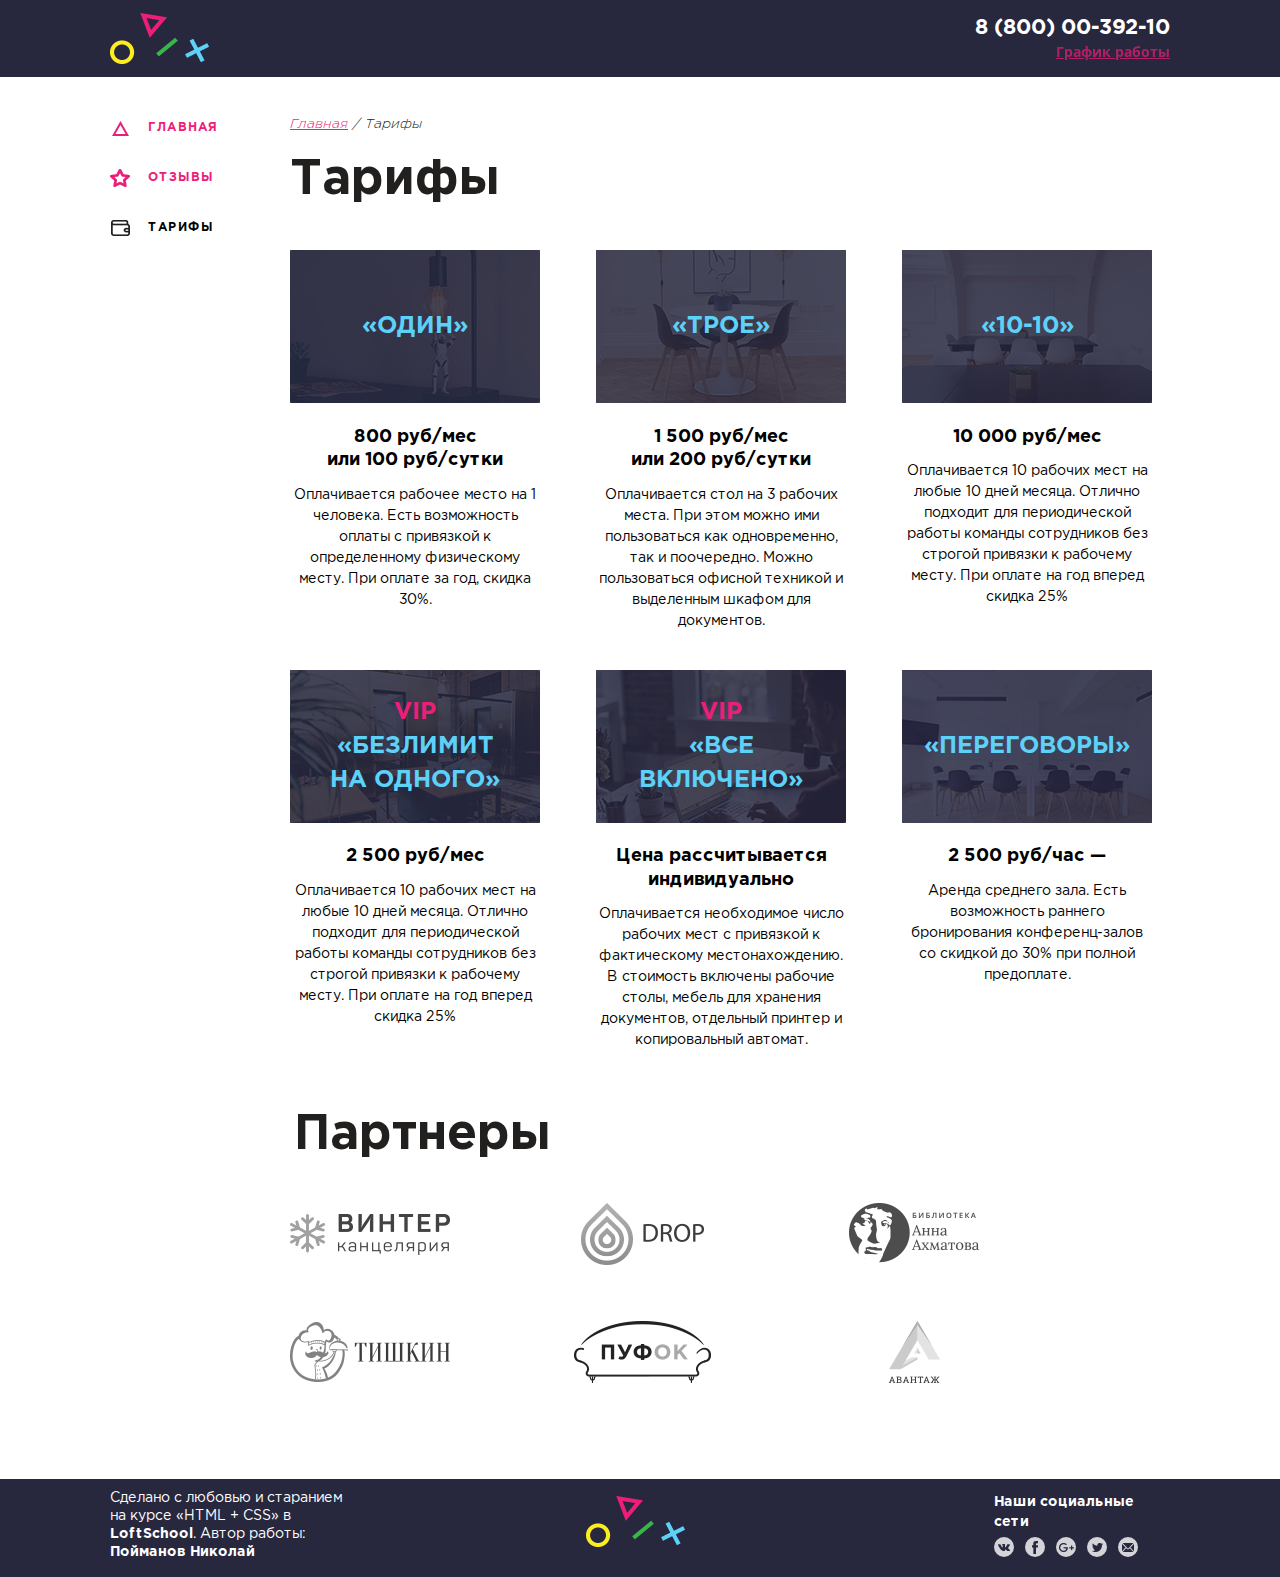
==== prices.html @ 41630381 "Стилизация страницы с ценами" ====
<!DOCTYPE html>
<html lang="ru">

<head>
  <meta charset="utf-8">
  <title>Коворкинг</title>
  <link href="https://fonts.googleapis.com/css?family=Open+Sans:700|Roboto:300,700" rel="stylesheet">
  <meta name="viewport" content="width=1080, initial-scale=1">
  <link rel="stylesheet" href="css/common.css">
  <link rel="stylesheet" href="css/prices.css">
</head>

<body>
  <div class="wrapper">
    <div class="wrapper__content">
      <header class="header">
        <div class="container container__header">
          <div class="logo logo__header">
            <a href="#" class="logo__link"><img src="img/logo.png" width="99px" height="51px" alt="Коворкинг" class="logo__image"></a>
          </div>
          <div class="contacts contacts__header">
            <a href="tel:88000039210" class="contacts__phone">8 (800) 00-392-10</a>
            <div class="contacts__work-schedule">
              <a href="#" class="contacts__work-schedule-link">График работы</a>
              <ul class="contacts__work-schedule-details">
                <li class="contacts__work-schedule-time">пн-вс: 09:00-20:00</li>
                <li class="contacts__work-schedule-time">обед: 14:00-14:30</li>
              </ul>
            </div>
          </div>
        </div>
      </header>
      <main class="main">
        <div class="container container--prices">
          <aside class="sidebar">
            <nav class="nav">
              <ul class="menu">
                <li class="menu-item">
                  <a href="workadium.html" class="menu-link menu-link--main">Главная</a>
                </li>
                <li class="menu-item">
                  <a href="reviews.html" class="menu-link menu-link--feed">Отзывы</a>
                </li>
                <li class="menu-item menu-item--active">
                  <a href="prices.html" class="menu-link menu-link--wallet">Тарифы</a>
                </li>
              </ul>
            </nav>
          </aside>
          <div class="content">
            <ul class="breadcrumbs breadcrumbs--prices">
              <li class="breadcrumbs__item">
                <a href="#" class="breadcrumbs__link">Главная</a>
              </li>
              <li class="breadcrumbs__item breadcrumbs__item--active">
                <a href="#" class="breadcrumbs__link">Тарифы</a>
              </li>
            </ul>
            <section class="prices prices--prices">
              <h2 class="content-title content-title__prices">Тарифы</h2>
              <div class="prices-content">
                <div class="prices-item">
                  <div class="prices-item__image-block">
                    <div class="prices-item__name">«один»</div>
                    <img src="img/prices/price-01.jpg" alt="800 руб/мес или 100 руб/сутки" width="250" height="153">
                  </div>
                  <div class="prices-item__title">800 руб/мес<br> или 100 руб/сутки</div>
                  <div class="prices-item__desc">
                    Оплачивается рабочее место на 1 человека. Есть возможность оплаты с привязкой к определенному физическому месту. При оплате за год, скидка 30%.
                  </div>                  
                </div>
                <div class="prices-item">
                  <div class="prices-item__image-block">
                    <div class="prices-item__name">«трое»</div>
                    <img src="img/prices/price-02.jpg" alt="1 500 руб/мес или 200 руб/сутки" width="250" height="153">
                  </div>
                  <div class="prices-item__title">1 500 руб/мес<br> или 200 руб/сутки</div>
                  <div class="prices-item__desc">
                    Оплачивается стол на 3 рабочих места. При этом можно ими пользоваться как одновременно, так и поочередно. Можно пользоваться офисной техникой и выделенным шкафом для документов.
                  </div>                  
                </div>
                <div class="prices-item">
                  <div class="prices-item__image-block">
                    <div class="prices-item__name">«10-10»</div>
                    <img src="img/prices/price-03.jpg" alt="10 000 руб/мес" width="250" height="153">
                  </div>
                  <div class="prices-item__title">10 000 руб/мес</div>
                  <div class="prices-item__desc">
                    Оплачивается 10 рабочих мест на любые 10 дней месяца. Отлично подходит для периодической работы команды сотрудников без строгой привязки к рабочему месту. При оплате на год вперед скидка 25%
                  </div>                  
                </div>
                <div class="prices-item">
                  <div class="prices-item__image-block">
                    <div class="prices-item__name"><div class="prices-item__vip">vip</div>«Безлимит<br> на одного»</div>
                    <img src="img/prices/price-04.jpg" alt="2 500 руб/мес" width="250" height="153">
                  </div>
                  <div class="prices-item__title">2 500 руб/мес</div>
                  <div class="prices-item__desc">
                    Оплачивается 10 рабочих мест на любые 10 дней месяца. Отлично подходит для периодической работы команды сотрудников без строгой привязки к рабочему месту. При оплате на год вперед скидка 25%
                  </div>                  
                </div>   
                <div class="prices-item">
                  <div class="prices-item__image-block">
                    <div class="prices-item__name"><div class="prices-item__vip">vip</div>«Все<br> включено»</div>
                    <img src="img/prices/price-05.jpg" alt="Цена рассчитывается индивидуально" width="250" height="153">
                  </div>
                  <div class="prices-item__title">Цена рассчитывается индивидуально</div>
                  <div class="prices-item__desc">
                    Оплачивается необходимое число рабочих мест с привязкой к фактическому местонахождению. В стоимость включены рабочие столы, мебель для хранения документов, отдельный принтер и копировальный автомат.
                  </div>                  
                </div>  
                <div class="prices-item">
                  <div class="prices-item__image-block">
                    <div class="prices-item__name">«Переговоры»</div>
                    <img src="img/prices/price-06.jpg" alt="2 500 руб/час" width="250" height="153">
                  </div>
                  <div class="prices-item__title">2 500 руб/час — </div>
                  <div class="prices-item__desc">
                    Аренда среднего зала. Есть возможность раннего бронирования конференц-залов со скидкой до 30% при полной предоплате.
                  </div>                  
                </div>                                           
              </div>
            </section>
            <section class="partners partners--prices">
              <h2 class="content-title content-title--partners">Партнеры</h2>
              <div class="partners-content">
                <div class="partner">
                  <a href="#" class="partner__link">
                    <img src="img/partners/partner-01.png" alt="Винтер Канцелярия" class="partner__image" width="160" height="41">
                  </a>
                </div>
                <div class="partner">
                  <a href="#" class="partner__link">
                    <img src="img/partners/partner-02.png" alt="Drop" class="partner__image" width="123" height="62">
                  </a>
                </div>       
                <div class="partner">
                  <a href="#" class="partner__link">
                    <img src="img/partners/partner-03.png" alt="Библиотека Анна Ахматова" class="partner__image" width="130" height="62">
                  </a>
                </div>   
                <div class="partner">
                  <a href="#" class="partner__link">
                    <img src="img/partners/partner-04.png" alt="Тишкин" class="partner__image" width="160" height="60">
                  </a>
                </div>        
                <div class="partner">
                  <a href="#" class="partner__link">
                    <img src="img/partners/partner-05.png" alt="Пуфок" class="partner__image" width="137" height="62">
                  </a>
                </div>   
                <div class="partner">
                  <a href="#" class="partner__link">
                    <img src="img/partners/partner-06.png" alt="Авантаж" class="partner__image" width="51" height="62">
                  </a>
                </div>                                                               
              </div>
            </section>
          </div>
        </div>
      </main>
    </div>
    <footer class="footer">
      <div class="container container__footer">
        <div class="author author__footer">
          Сделано с любовью и старанием<br> на курсе «HTML + CSS» в <a href="https://loftschool.com/course/html-css/"
            class="author__link" target="_blank">LoftSchool</a>.
          Автор работы: <a href="https://github.com/poymanov" class="author__link" target="_blank">Пойманов Николай</a>
        </div>
        <div class="logo logo__footer">
          <a href="#" class="logo__link"><img src="img/logo.png" alt="Коворкинг" class="logo__image"></a>
        </div>
        <div class="socials">
          <div class="socials__title">Наши социальные сети</div>
          <ul class="socials__list">
            <li class="socials__item">
              <a href="#" class="social__link social__link--vk">vk</a>
            </li>
            <li class="socials__item">
              <a href="#" class="social__link social__link--fb">fb</a>
            </li>
            <li class="socials__item">
              <a href="#" class="social__link social__link--google">google</a>
            </li>
            <li class="socials__item">
              <a href="#" class="social__link social__link--tw">tw</a>
            </li>
            <li class="socials__item">
              <a href="#" class="social__link social__link--mail">email</a>
            </li>
          </ul>
        </div>
      </div>
    </footer>
  </div>
</body>

</html>
---- css/common.css ----
@import url('layout/normalize.css');
@import url('layout/base.css');
@import url('layout/fonts.css');

@import url('blocks/header.css');
@import url('blocks/contacts.css');
@import url('blocks/main.css');
@import url('blocks/sidebar.css');
@import url('blocks/menu.css');
@import url('blocks/content.css');
@import url('blocks/breadcrumbs.css');
@import url('blocks/pagination.css');
@import url('blocks/footer.css');
@import url('blocks/author.css');
@import url('blocks/socials.css');
---- css/prices.css ----
@import url('blocks/reviews.css');
@import url('blocks/prices-content.css');
@import url('blocks/prices-item.css');
@import url('blocks/partners.css');
@import url('blocks/partners-content.css');
@import url('blocks/partner.css');

.container--prices {
  display: flex;
  justify-content: space-between;
  padding-top: 42px;
}

.breadcrumbs--prices {
  margin-bottom: 29px;
}

.content-title__prices {
  margin-bottom: 50px;
}

.prices--prices {
  margin-bottom: 27px;
}

.partners--prices {
  margin-bottom: 40px;
}
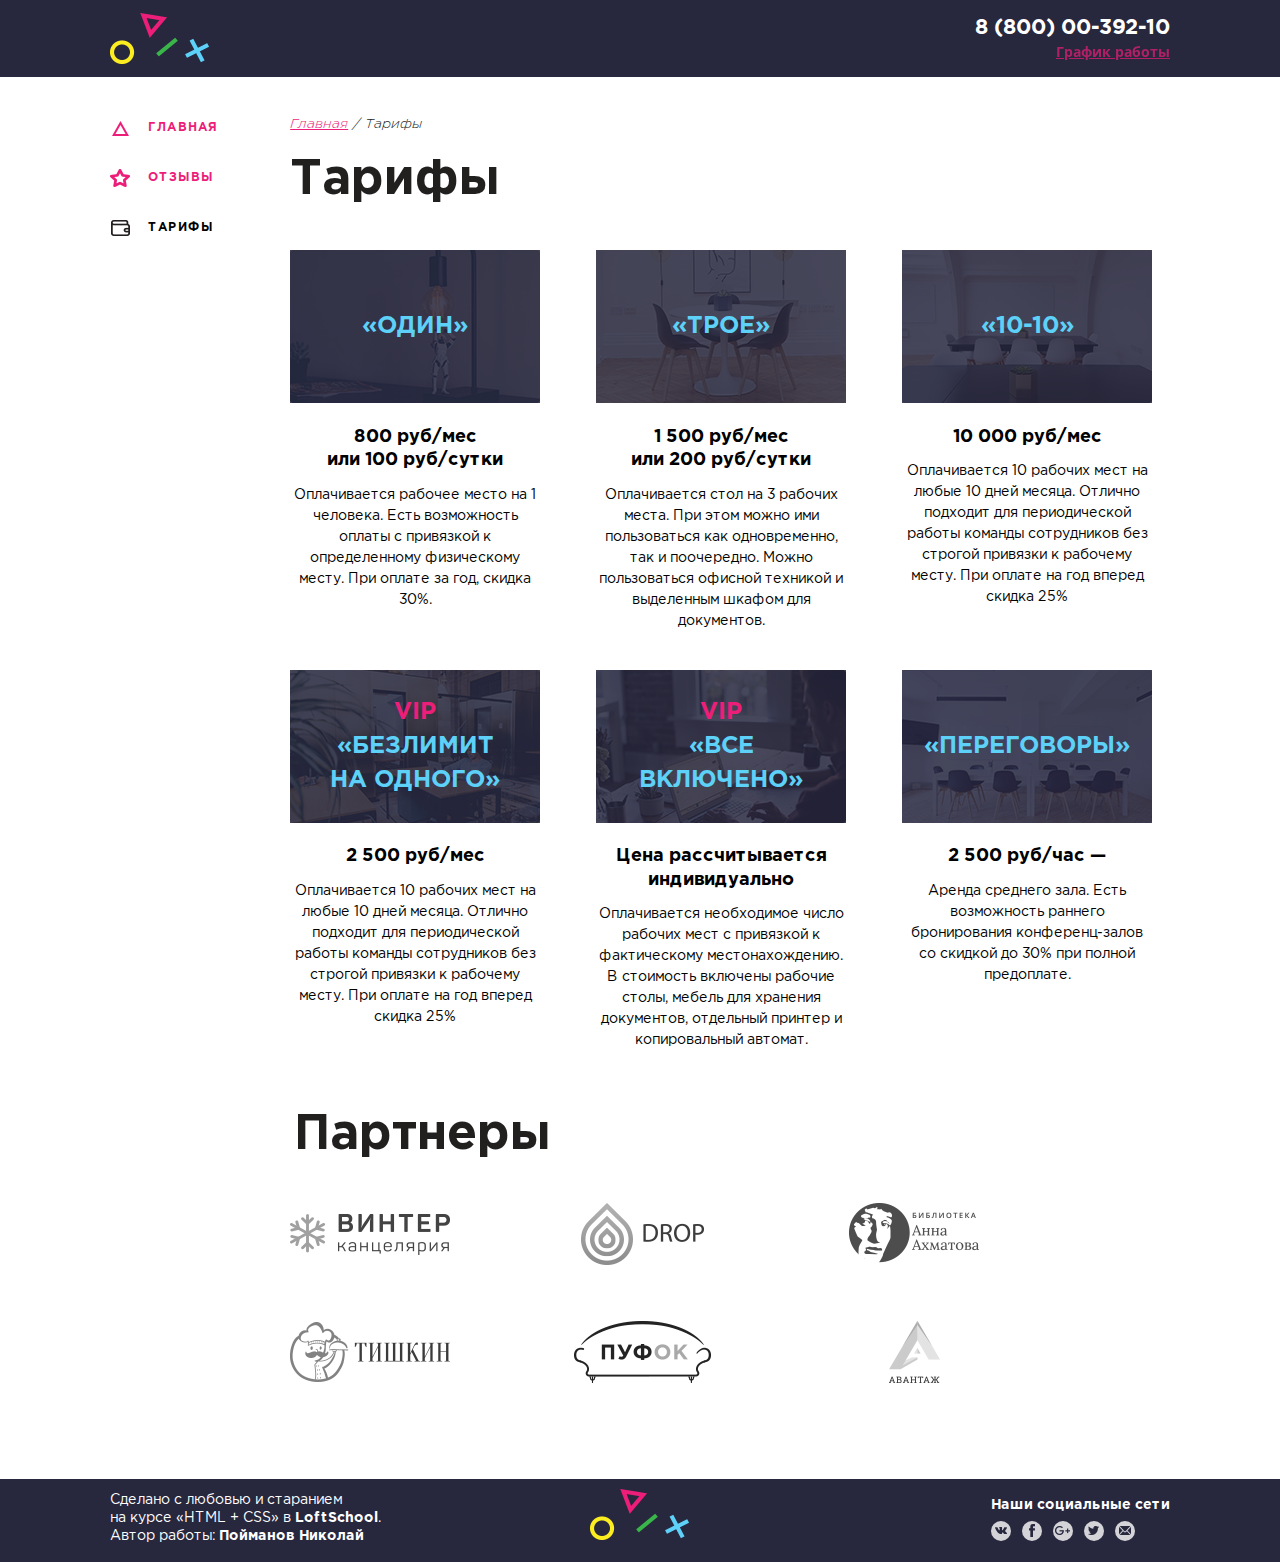
==== commit c6f18168: "Рефакторинг стилизации страниц" ====
--- a/prices.html
+++ b/prices.html
@@ -15,17 +15,21 @@
     <div class="wrapper__content">
       <header class="header">
         <div class="container container__header">
-          <div class="logo logo__header">
-            <a href="#" class="logo__link"><img src="img/logo.png" width="99px" height="51px" alt="Коворкинг" class="logo__image"></a>
-          </div>
-          <div class="contacts contacts__header">
-            <a href="tel:88000039210" class="contacts__phone">8 (800) 00-392-10</a>
-            <div class="contacts__work-schedule">
-              <a href="#" class="contacts__work-schedule-link">График работы</a>
-              <ul class="contacts__work-schedule-details">
-                <li class="contacts__work-schedule-time">пн-вс: 09:00-20:00</li>
-                <li class="contacts__work-schedule-time">обед: 14:00-14:30</li>
-              </ul>
+          <div class="header__column">
+            <div class="logo logo__header">
+              <a href="workadium.html" class="logo__link"><img src="img/logo.png" width="99px" height="51px" alt="Коворкинг" class="logo__image"></a>
+            </div>
+          </div>
+          <div class="header__column header__column--align-right">
+            <div class="contacts contacts__header">
+              <a href="tel:88000039210" class="contacts__phone">8 (800) 00-392-10</a>
+              <div class="contacts__work-schedule">
+                <a href="#" class="contacts__work-schedule-link">График работы</a>
+                <ul class="contacts__work-schedule-details">
+                  <li class="contacts__work-schedule-time">пн-вс: 09:00-20:00</li>
+                  <li class="contacts__work-schedule-time">обед: 14:00-14:30</li>
+                </ul>
+              </div>
             </div>
           </div>
         </div>
@@ -50,7 +54,7 @@
           <div class="content">
             <ul class="breadcrumbs breadcrumbs--prices">
               <li class="breadcrumbs__item">
-                <a href="#" class="breadcrumbs__link">Главная</a>
+                <a href="workadium.html" class="breadcrumbs__link">Главная</a>
               </li>
               <li class="breadcrumbs__item breadcrumbs__item--active">
                 <a href="#" class="breadcrumbs__link">Тарифы</a>
@@ -64,7 +68,7 @@
                     <div class="prices-item__name">«один»</div>
                     <img src="img/prices/price-01.jpg" alt="800 руб/мес или 100 руб/сутки" width="250" height="153">
                   </div>
-                  <div class="prices-item__title">800 руб/мес<br> или 100 руб/сутки</div>
+                  <p class="prices-item__title">800 руб/мес<br> или 100 руб/сутки</p>
                   <div class="prices-item__desc">
                     Оплачивается рабочее место на 1 человека. Есть возможность оплаты с привязкой к определенному физическому месту. При оплате за год, скидка 30%.
                   </div>                  
@@ -74,7 +78,7 @@
                     <div class="prices-item__name">«трое»</div>
                     <img src="img/prices/price-02.jpg" alt="1 500 руб/мес или 200 руб/сутки" width="250" height="153">
                   </div>
-                  <div class="prices-item__title">1 500 руб/мес<br> или 200 руб/сутки</div>
+                  <p class="prices-item__title">1 500 руб/мес<br> или 200 руб/сутки</p>
                   <div class="prices-item__desc">
                     Оплачивается стол на 3 рабочих места. При этом можно ими пользоваться как одновременно, так и поочередно. Можно пользоваться офисной техникой и выделенным шкафом для документов.
                   </div>                  
@@ -84,7 +88,7 @@
                     <div class="prices-item__name">«10-10»</div>
                     <img src="img/prices/price-03.jpg" alt="10 000 руб/мес" width="250" height="153">
                   </div>
-                  <div class="prices-item__title">10 000 руб/мес</div>
+                  <p class="prices-item__title">10 000 руб/мес</p>
                   <div class="prices-item__desc">
                     Оплачивается 10 рабочих мест на любые 10 дней месяца. Отлично подходит для периодической работы команды сотрудников без строгой привязки к рабочему месту. При оплате на год вперед скидка 25%
                   </div>                  
@@ -94,7 +98,7 @@
                     <div class="prices-item__name"><div class="prices-item__vip">vip</div>«Безлимит<br> на одного»</div>
                     <img src="img/prices/price-04.jpg" alt="2 500 руб/мес" width="250" height="153">
                   </div>
-                  <div class="prices-item__title">2 500 руб/мес</div>
+                  <p class="prices-item__title">2 500 руб/мес</p>
                   <div class="prices-item__desc">
                     Оплачивается 10 рабочих мест на любые 10 дней месяца. Отлично подходит для периодической работы команды сотрудников без строгой привязки к рабочему месту. При оплате на год вперед скидка 25%
                   </div>                  
@@ -104,7 +108,7 @@
                     <div class="prices-item__name"><div class="prices-item__vip">vip</div>«Все<br> включено»</div>
                     <img src="img/prices/price-05.jpg" alt="Цена рассчитывается индивидуально" width="250" height="153">
                   </div>
-                  <div class="prices-item__title">Цена рассчитывается индивидуально</div>
+                  <p class="prices-item__title">Цена рассчитывается индивидуально</p>
                   <div class="prices-item__desc">
                     Оплачивается необходимое число рабочих мест с привязкой к фактическому местонахождению. В стоимость включены рабочие столы, мебель для хранения документов, отдельный принтер и копировальный автомат.
                   </div>                  
@@ -162,33 +166,39 @@
     </div>
     <footer class="footer">
       <div class="container container__footer">
-        <div class="author author__footer">
-          Сделано с любовью и старанием<br> на курсе «HTML + CSS» в <a href="https://loftschool.com/course/html-css/"
-            class="author__link" target="_blank">LoftSchool</a>.
-          Автор работы: <a href="https://github.com/poymanov" class="author__link" target="_blank">Пойманов Николай</a>
-        </div>
-        <div class="logo logo__footer">
-          <a href="#" class="logo__link"><img src="img/logo.png" alt="Коворкинг" class="logo__image"></a>
-        </div>
-        <div class="socials">
-          <div class="socials__title">Наши социальные сети</div>
-          <ul class="socials__list">
-            <li class="socials__item">
-              <a href="#" class="social__link social__link--vk">vk</a>
-            </li>
-            <li class="socials__item">
-              <a href="#" class="social__link social__link--fb">fb</a>
-            </li>
-            <li class="socials__item">
-              <a href="#" class="social__link social__link--google">google</a>
-            </li>
-            <li class="socials__item">
-              <a href="#" class="social__link social__link--tw">tw</a>
-            </li>
-            <li class="socials__item">
-              <a href="#" class="social__link social__link--mail">email</a>
-            </li>
-          </ul>
+        <div class="footer__column">
+          <div class="author author__footer">
+            Сделано с любовью и старанием<br> на курсе «HTML + CSS» в <a href="https://loftschool.com/course/html-css/"
+              class="author__link" target="_blank">LoftSchool</a>.<br>
+            Автор работы: <a href="https://github.com/poymanov" class="author__link" target="_blank">Пойманов Николай</a>
+          </div>
+        </div>
+        <div class="footer__column footer__column--center">
+          <div class="logo">
+            <a href="workadium.html" class="logo__link"><img src="img/logo.png" alt="Коворкинг" class="logo__image"></a>
+          </div>
+        </div>
+        <div class="footer__column footer__column--right">
+          <div class="socials socials__footer">
+            <div class="socials__title">Наши социальные сети</div>
+            <ul class="socials__list">
+              <li class="socials__item">
+                <a href="#" class="social__link social__link--vk">vk</a>
+              </li>
+              <li class="socials__item">
+                <a href="#" class="social__link social__link--fb">fb</a>
+              </li>
+              <li class="socials__item">
+                <a href="#" class="social__link social__link--google">google</a>
+              </li>
+              <li class="socials__item">
+                <a href="#" class="social__link social__link--tw">tw</a>
+              </li>
+              <li class="socials__item">
+                <a href="#" class="social__link social__link--mail">email</a>
+              </li>
+            </ul>
+          </div>
         </div>
       </div>
     </footer>
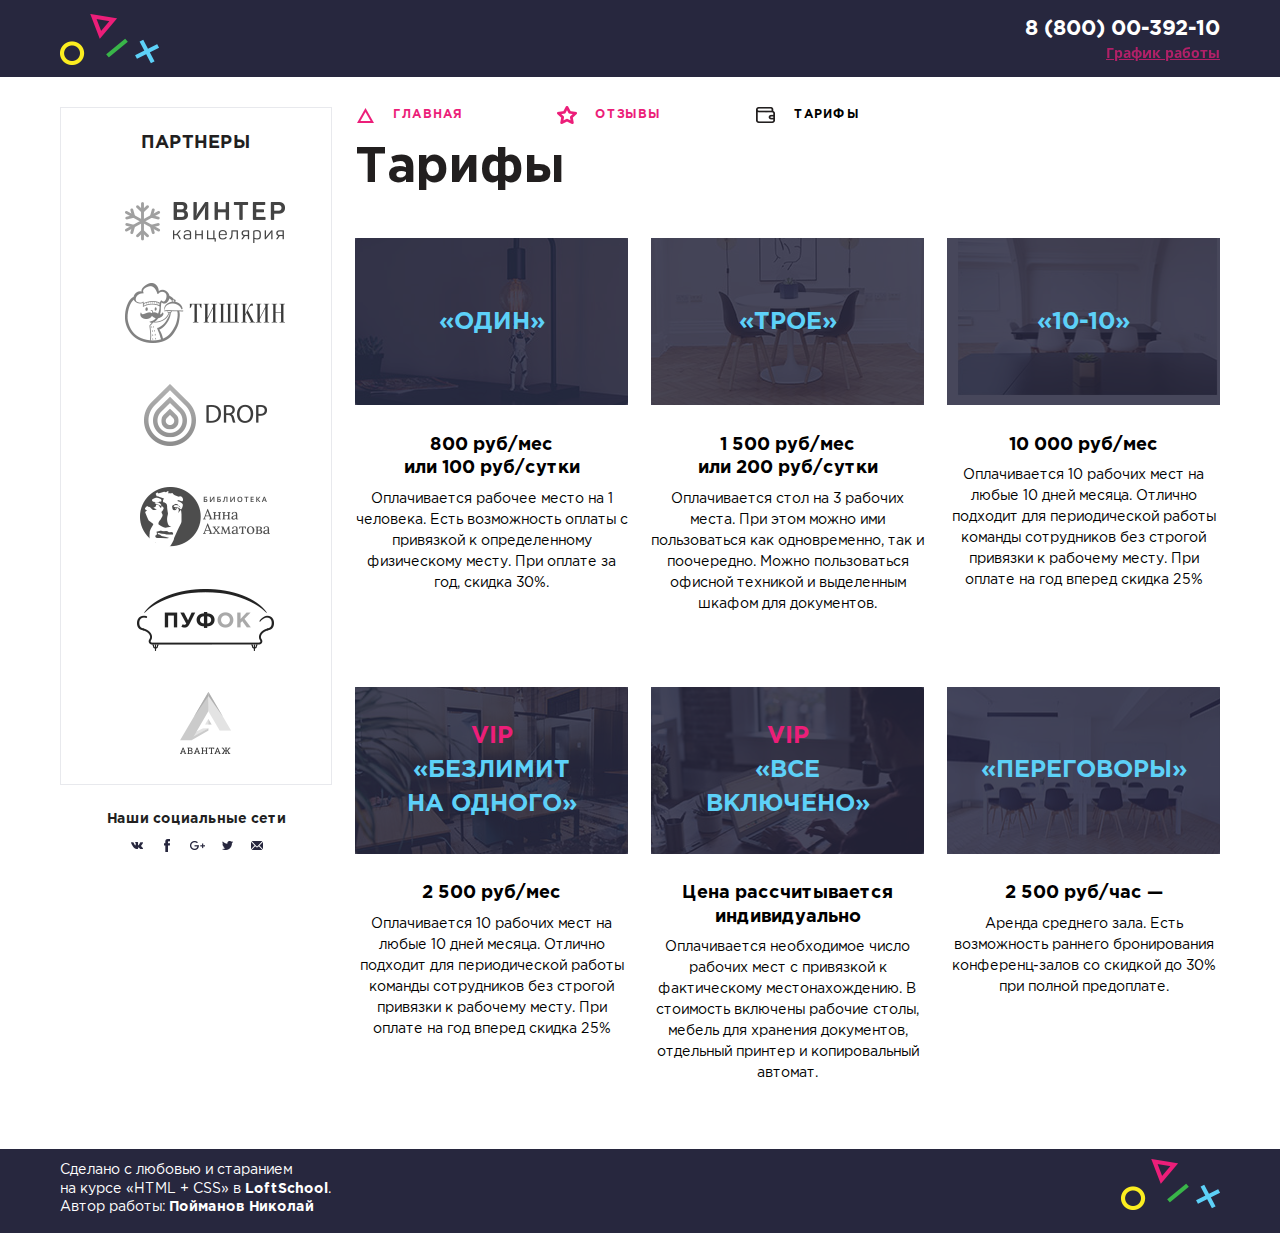
==== commit 2fedaad6: "Редизайн основных страниц" ====
--- a/prices.html
+++ b/prices.html
@@ -36,8 +36,65 @@
       </header>
       <main class="main">
         <div class="container container--prices">
-          <aside class="sidebar">
-            <nav class="nav">
+          <aside class="sidebar sidebar--prices">
+            <section class="partners partners--prices">
+              <h2 class="partners__title">Партнеры</h2>
+              <div class="partners-content">
+                <div class="partner">
+                  <a href="#" class="partner__link">
+                    <img src="img/partners/partner-01.png" alt="Винтер Канцелярия" class="partner__image" width="160" height="41">
+                  </a>
+                </div>
+                <div class="partner">
+                  <a href="#" class="partner__link">
+                    <img src="img/partners/partner-04.png" alt="Тишкин" class="partner__image" width="160" height="60">
+                  </a>
+                </div>                
+                <div class="partner">
+                  <a href="#" class="partner__link">
+                    <img src="img/partners/partner-02.png" alt="Drop" class="partner__image" width="123" height="62">
+                  </a>
+                </div>       
+                <div class="partner">
+                  <a href="#" class="partner__link">
+                    <img src="img/partners/partner-03.png" alt="Библиотека Анна Ахматова" class="partner__image" width="130" height="62">
+                  </a>
+                </div>       
+                <div class="partner">
+                  <a href="#" class="partner__link">
+                    <img src="img/partners/partner-05.png" alt="Пуфок" class="partner__image" width="137" height="62">
+                  </a>
+                </div>   
+                <div class="partner">
+                  <a href="#" class="partner__link">
+                    <img src="img/partners/partner-06.png" alt="Авантаж" class="partner__image" width="51" height="62">
+                  </a>
+                </div>                                                               
+              </div>
+            </section>         
+            <section class="socials">
+              <div class="socials__title">Наши социальные сети</div>
+              <ul class="socials__list">
+                <li class="socials__item">
+                  <a href="#" class="social__link social__link--vk">vk</a>
+                </li>
+                <li class="socials__item">
+                  <a href="#" class="social__link social__link--fb">fb</a>
+                </li>
+                <li class="socials__item">
+                  <a href="#" class="social__link social__link--google">google</a>
+                </li>
+                <li class="socials__item">
+                  <a href="#" class="social__link social__link--tw">tw</a>
+                </li>
+                <li class="socials__item">
+                  <a href="#" class="social__link social__link--mail">email</a>
+                </li>
+              </ul>
+            </section>            
+          </aside>
+          <div class="content content--prices">          
+            <nav class="nav nav--prices">
               <ul class="menu">
                 <li class="menu-item">
                   <a href="workadium.html" class="menu-link menu-link--main">Главная</a>
@@ -50,23 +107,13 @@
                 </li>
               </ul>
             </nav>
-          </aside>
-          <div class="content">
-            <ul class="breadcrumbs breadcrumbs--prices">
-              <li class="breadcrumbs__item">
-                <a href="workadium.html" class="breadcrumbs__link">Главная</a>
-              </li>
-              <li class="breadcrumbs__item breadcrumbs__item--active">
-                <a href="#" class="breadcrumbs__link">Тарифы</a>
-              </li>
-            </ul>
             <section class="prices prices--prices">
               <h2 class="content-title content-title__prices">Тарифы</h2>
               <div class="prices-content">
                 <div class="prices-item">
                   <div class="prices-item__image-block">
                     <div class="prices-item__name">«один»</div>
-                    <img src="img/prices/price-01.jpg" alt="800 руб/мес или 100 руб/сутки" width="250" height="153">
+                    <img src="img/prices/price-01.jpg" alt="800 руб/мес или 100 руб/сутки" width="273" height="167">
                   </div>
                   <p class="prices-item__title">800 руб/мес<br> или 100 руб/сутки</p>
                   <div class="prices-item__desc">
@@ -76,7 +123,7 @@
                 <div class="prices-item">
                   <div class="prices-item__image-block">
                     <div class="prices-item__name">«трое»</div>
-                    <img src="img/prices/price-02.jpg" alt="1 500 руб/мес или 200 руб/сутки" width="250" height="153">
+                    <img src="img/prices/price-02.jpg" alt="1 500 руб/мес или 200 руб/сутки" width="273" height="167">
                   </div>
                   <p class="prices-item__title">1 500 руб/мес<br> или 200 руб/сутки</p>
                   <div class="prices-item__desc">
@@ -86,7 +133,7 @@
                 <div class="prices-item">
                   <div class="prices-item__image-block">
                     <div class="prices-item__name">«10-10»</div>
-                    <img src="img/prices/price-03.jpg" alt="10 000 руб/мес" width="250" height="153">
+                    <img src="img/prices/price-03.jpg" alt="10 000 руб/мес" width="273" height="167">
                   </div>
                   <p class="prices-item__title">10 000 руб/мес</p>
                   <div class="prices-item__desc">
@@ -96,7 +143,7 @@
                 <div class="prices-item">
                   <div class="prices-item__image-block">
                     <div class="prices-item__name"><div class="prices-item__vip">vip</div>«Безлимит<br> на одного»</div>
-                    <img src="img/prices/price-04.jpg" alt="2 500 руб/мес" width="250" height="153">
+                    <img src="img/prices/price-04.jpg" alt="2 500 руб/мес" width="273" height="167">
                   </div>
                   <p class="prices-item__title">2 500 руб/мес</p>
                   <div class="prices-item__desc">
@@ -106,7 +153,7 @@
                 <div class="prices-item">
                   <div class="prices-item__image-block">
                     <div class="prices-item__name"><div class="prices-item__vip">vip</div>«Все<br> включено»</div>
-                    <img src="img/prices/price-05.jpg" alt="Цена рассчитывается индивидуально" width="250" height="153">
+                    <img src="img/prices/price-05.jpg" alt="Цена рассчитывается индивидуально" width="273" height="167">
                   </div>
                   <p class="prices-item__title">Цена рассчитывается индивидуально</p>
                   <div class="prices-item__desc">
@@ -116,7 +163,7 @@
                 <div class="prices-item">
                   <div class="prices-item__image-block">
                     <div class="prices-item__name">«Переговоры»</div>
-                    <img src="img/prices/price-06.jpg" alt="2 500 руб/час" width="250" height="153">
+                    <img src="img/prices/price-06.jpg" alt="2 500 руб/час" width="273" height="167">
                   </div>
                   <div class="prices-item__title">2 500 руб/час — </div>
                   <div class="prices-item__desc">
@@ -124,42 +171,7 @@
                   </div>                  
                 </div>                                           
               </div>
-            </section>
-            <section class="partners partners--prices">
-              <h2 class="content-title content-title--partners">Партнеры</h2>
-              <div class="partners-content">
-                <div class="partner">
-                  <a href="#" class="partner__link">
-                    <img src="img/partners/partner-01.png" alt="Винтер Канцелярия" class="partner__image" width="160" height="41">
-                  </a>
-                </div>
-                <div class="partner">
-                  <a href="#" class="partner__link">
-                    <img src="img/partners/partner-02.png" alt="Drop" class="partner__image" width="123" height="62">
-                  </a>
-                </div>       
-                <div class="partner">
-                  <a href="#" class="partner__link">
-                    <img src="img/partners/partner-03.png" alt="Библиотека Анна Ахматова" class="partner__image" width="130" height="62">
-                  </a>
-                </div>   
-                <div class="partner">
-                  <a href="#" class="partner__link">
-                    <img src="img/partners/partner-04.png" alt="Тишкин" class="partner__image" width="160" height="60">
-                  </a>
-                </div>        
-                <div class="partner">
-                  <a href="#" class="partner__link">
-                    <img src="img/partners/partner-05.png" alt="Пуфок" class="partner__image" width="137" height="62">
-                  </a>
-                </div>   
-                <div class="partner">
-                  <a href="#" class="partner__link">
-                    <img src="img/partners/partner-06.png" alt="Авантаж" class="partner__image" width="51" height="62">
-                  </a>
-                </div>                                                               
-              </div>
-            </section>
+            </section>          
           </div>
         </div>
       </main>
@@ -173,31 +185,9 @@
             Автор работы: <a href="https://github.com/poymanov" class="author__link" target="_blank">Пойманов Николай</a>
           </div>
         </div>
-        <div class="footer__column footer__column--center">
+        <div class="footer__column footer__column--right">
           <div class="logo">
             <a href="workadium.html" class="logo__link"><img src="img/logo.png" alt="Коворкинг" class="logo__image"></a>
-          </div>
-        </div>
-        <div class="footer__column footer__column--right">
-          <div class="socials socials__footer">
-            <div class="socials__title">Наши социальные сети</div>
-            <ul class="socials__list">
-              <li class="socials__item">
-                <a href="#" class="social__link social__link--vk">vk</a>
-              </li>
-              <li class="socials__item">
-                <a href="#" class="social__link social__link--fb">fb</a>
-              </li>
-              <li class="socials__item">
-                <a href="#" class="social__link social__link--google">google</a>
-              </li>
-              <li class="socials__item">
-                <a href="#" class="social__link social__link--tw">tw</a>
-              </li>
-              <li class="socials__item">
-                <a href="#" class="social__link social__link--mail">email</a>
-              </li>
-            </ul>
           </div>
         </div>
       </div>
--- a/css/prices.css
+++ b/css/prices.css
@@ -8,7 +8,6 @@
 .container--prices {
   display: flex;
   justify-content: space-between;
-  padding-top: 42px;
 }
 
 .breadcrumbs--prices {
@@ -20,10 +19,13 @@
 }
 
 .prices--prices {
-  margin-bottom: 27px;
+  margin-bottom: 65px;
 }
 
-.partners--prices {
-  margin-bottom: 40px;
+.content--prices {
+  padding-top: 29px;
 }
 
+.nav--prices {
+  margin-bottom: 25px;
+}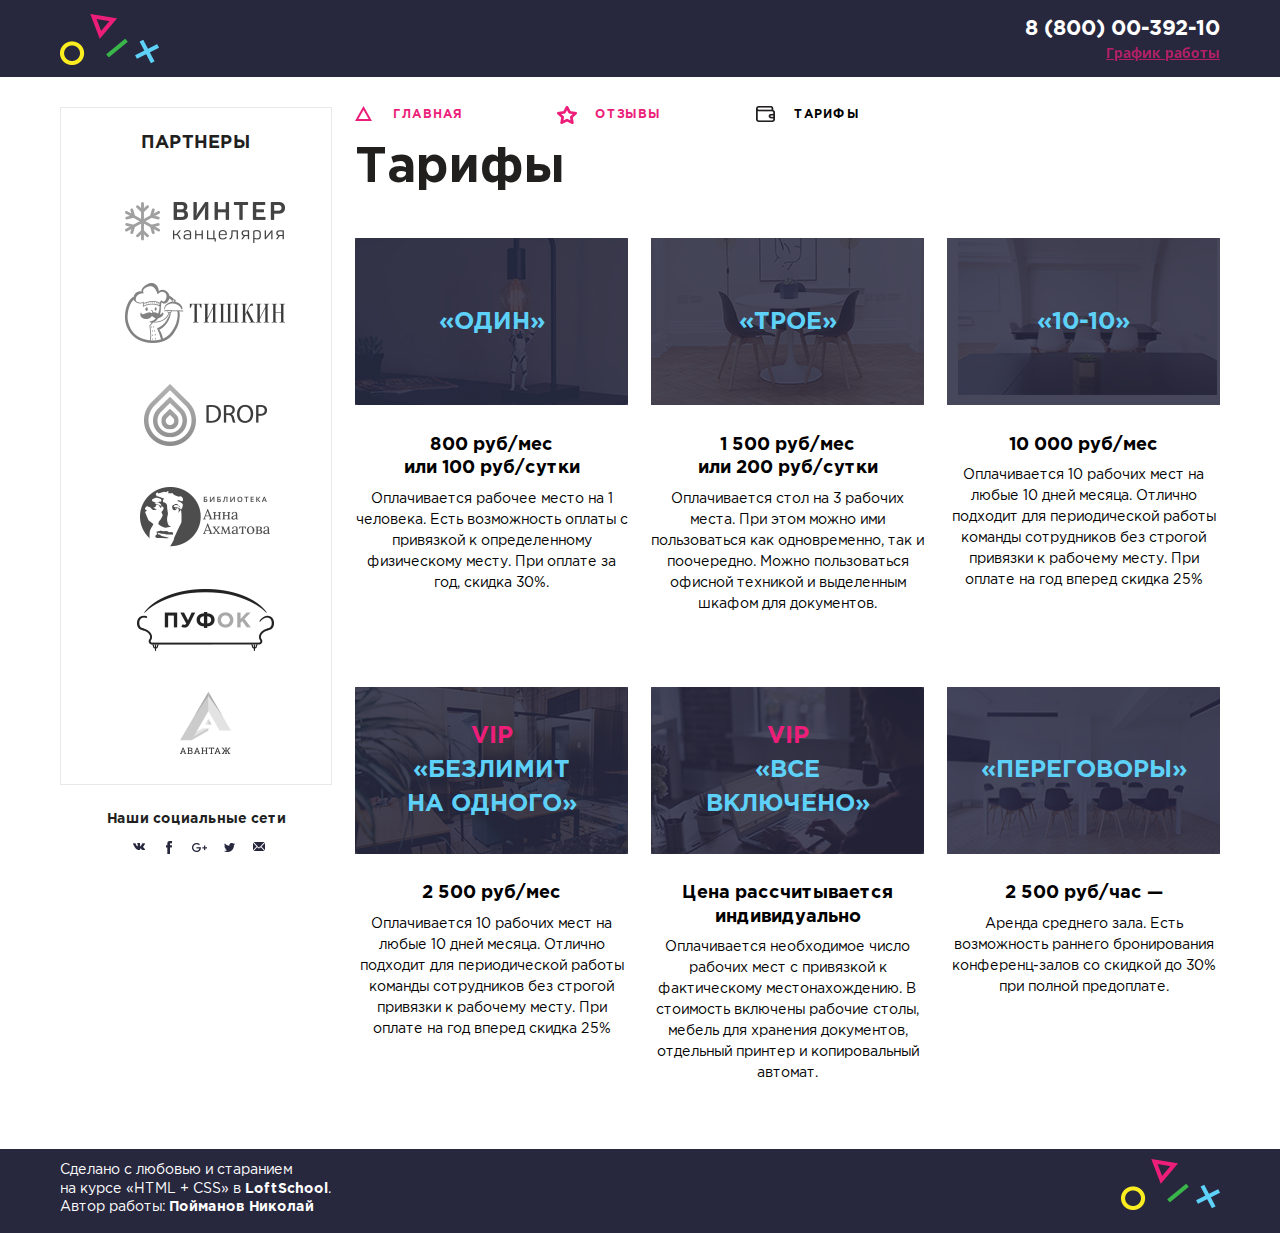
==== commit 63218a51: "Добавлен выпадающий блок" ====
--- a/prices.html
+++ b/prices.html
@@ -26,7 +26,7 @@
               <div class="contacts__work-schedule">
                 <a href="#" class="contacts__work-schedule-link">График работы</a>
                 <ul class="contacts__work-schedule-details">
-                  <li class="contacts__work-schedule-time">пн-вс: 09:00-20:00</li>
+                  <li class="contacts__work-schedule-time contacts__work-schedule-time--main">пн-вс: 09:00-20:00</li>
                   <li class="contacts__work-schedule-time">обед: 14:00-14:30</li>
                 </ul>
               </div>
--- a/css/prices.css
+++ b/css/prices.css
@@ -2,7 +2,6 @@
 @import url('blocks/prices-content.css');
 @import url('blocks/prices-item.css');
 @import url('blocks/partners.css');
-@import url('blocks/partners-content.css');
 @import url('blocks/partner.css');
 
 .container--prices {
